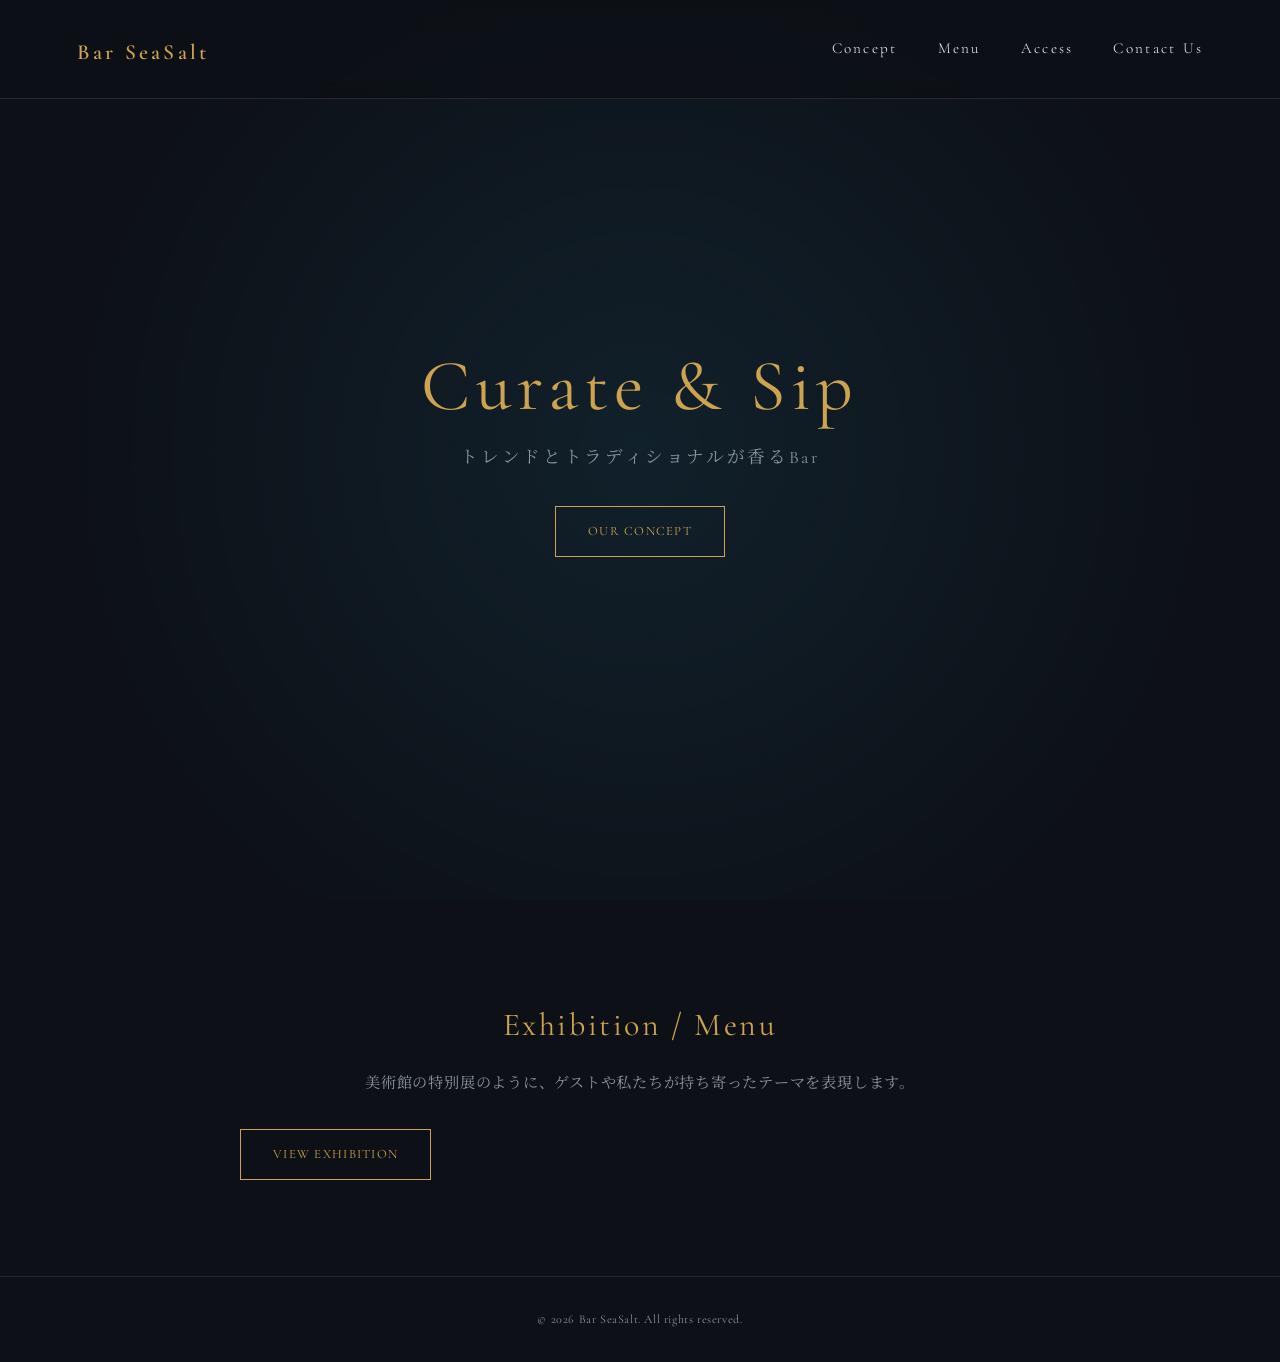
==== index.html @ b97a8bf1 "Initial commit for Bar SeaSalt website" ====
<!DOCTYPE html>
<html lang="ja">
<head>
    <meta charset="UTF-8">
    <meta name="viewport" content="width=device-width, initial-scale=1.0">
    <title>Bar SeaSalt | Curate & Sip</title>
    <meta name="description" content="トレンドとトラディショナルが香るBar「Bar SeaSalt」。美術館のような非日常の空間で、芸術作品のような一杯を。">
    <!-- Google Fonts -->
    <link rel="preconnect" href="https://fonts.googleapis.com">
    <link rel="preconnect" href="https://fonts.gstatic.com" crossorigin>
    <link href="https://fonts.googleapis.com/css2?family=Cormorant+Garamond:wght@400;600&family=Noto+Serif+JP:wght@300;400;700&display=swap" rel="stylesheet">
    <link rel="stylesheet" href="./css/style.css">
    <link rel="stylesheet" href="./css/animations.css">
</head>
<body class="fade-in">
    <header class="global-header">
        <h1 class="logo"><a href="index.html">Bar SeaSalt</a></h1>
        <!-- ハンバーガーメニュー (モバイル用) -->
        <button class="hamburger-menu" aria-label="メニューを開く" id="menu-toggle">
            <span class="hamburger-line"></span>
            <span class="hamburger-line"></span>
        </button>
        <nav class="global-nav" id="global-nav">
            <ul>
                <li><a href="concept.html">Concept</a></li>
                <li><a href="menu.html" class="dynamic-menu-link">Menu</a></li>
                <li><a href="access.html">Access</a></li>
                <li><a href="contact.html">Contact Us</a></li>
            </ul>
        </nav>
    </header>

    <main class="home-main">
        <section class="hero">
            <div class="hero-content fade-in-up delay-1">
                <h2 class="hero-title">Curate & Sip</h2>
                <p class="hero-subtitle">トレンドとトラディショナルが香るBar</p>
                <a href="concept.html" class="btn-primary">Our Concept</a>
            </div>
        </section>

        <section class="home-menu-link fade-in-up delay-2">
            <div class="container section-inner">
                <h3 class="section-title">Exhibition / Menu</h3>
                <p class="section-desc">美術館の特別展のように、ゲストや私たちが持ち寄ったテーマを表現します。</p>
                <a href="menu.html" class="btn-secondary dynamic-menu-link">View Exhibition</a>
            </div>
        </section>
    </main>

    <footer class="global-footer">
        <p>&copy; <span id="current-year"></span> Bar SeaSalt. All rights reserved.</p>
    </footer>

    <!-- 設定情報をJSONデータブロックとして読み込み -->
    <!-- 代替案として外部のdata/config.jsonをJS側でfetchします -->
    <script src="./js/main.js"></script>
</body>
</html>
---- css/style.css ----
/* =========================================================
   Variables & Reset
========================================================= */
:root {
    --bg-color: #0d1117; /* より深いダークトーン */
    --text-main: #f0f6fc; /* 柔らかく上質な白 */
    --text-muted: #8b949e;
    --accent-color: #cda34f; /* 落ち着いたゴールド */
    --accent-hover: #e5b352;
    --accent-blue: #2b7a9e; /* SeaSaltの海を表現するサファイアブルー */
    --border-color: rgba(255, 255, 255, 0.1);
    
    /* Fonts: 英語部分はCormorant Garamond、日本語はNoto Serif JP */
    --font-serif: 'Cormorant Garamond', 'Noto Serif JP', serif;
    
    /* Spacing */
    --spacing-xs: 0.5rem;
    --spacing-sm: 1rem;
    --spacing-md: 2rem;
    --spacing-lg: 4rem;
    --spacing-xl: 6rem;
}

* {
    margin: 0;
    padding: 0;
    box-sizing: border-box;
}

body {
    background-color: var(--bg-color);
    color: var(--text-main);
    font-family: var(--font-serif);
    line-height: 1.8;
    font-size: 15px; /* モバイルファーストでやや小さめに設定 */
    -webkit-font-smoothing: antialiased;
    -moz-osx-font-smoothing: grayscale;
    overflow-x: hidden;
}

a {
    color: inherit;
    text-decoration: none;
    transition: color 0.3s ease;
}

ul {
    list-style: none;
}

img {
    max-width: 100%;
    height: auto;
    display: block;
}

/* =========================================================
   Typography & Shared Utils
========================================================= */
h1, h2, h3, h4, h5, h6 {
    font-weight: 400;
    letter-spacing: 0.08em;
}

.section-title {
    font-size: 2rem;
    margin-bottom: var(--spacing-sm);
    text-align: center;
    color: var(--accent-color);
}

.section-desc {
    text-align: center;
    color: var(--text-muted);
    margin-bottom: var(--spacing-md);
    font-size: 0.95rem;
    letter-spacing: 0.05em;
}

/* モバイルを基本としたレイアウト（Mobile First） */
.container {
    width: 100%;
    padding: 0 6%; /* スマホでの両端余白 */
    max-width: 800px;
    margin: 0 auto;
}

.section-inner {
    padding: var(--spacing-xl) 0;
}

/* =========================================================
   Header & Navigation
========================================================= */
.global-header {
    display: flex;
    justify-content: space-between;
    align-items: center;
    padding: 1.25rem 6%;
    position: fixed;
    top: 0; left: 0; right: 0;
    width: 100%;
    z-index: 1000;
    background: rgba(13, 17, 23, 0.85); /* ダーク背景のすりガラス */
    backdrop-filter: blur(10px);
    -webkit-backdrop-filter: blur(10px);
    border-bottom: 1px solid var(--border-color);
}

.logo a {
    font-size: 1.35rem;
    font-weight: 600;
    letter-spacing: 0.15em;
    color: var(--accent-color);
}

/* ハンバーガーメニュー (Mobile) */
.hamburger-menu {
    display: flex;
    flex-direction: column;
    justify-content: space-between;
    width: 28px;
    height: 18px;
    background: transparent;
    border: none;
    cursor: pointer;
    z-index: 1001; /* メニューが開いても最前面に */
}

.hamburger-line {
    width: 100%;
    height: 1px;
    background-color: var(--text-main);
    transition: all 0.3s ease;
}

/* ハンバーガー開閉アニメーション */
.hamburger-menu.is-active .hamburger-line:nth-child(1) {
    transform: translateY(8.5px) rotate(45deg);
}
.hamburger-menu.is-active .hamburger-line:nth-child(2) {
    transform: translateY(-8.5px) rotate(-45deg);
}

/* ドロワーメニュー (Mobile First) */
.global-nav {
    position: fixed;
    top: 0;
    right: -100%;
    width: 100%;
    height: 100vh;
    height: 100dvh; /* iOS対応 */
    background-color: var(--bg-color);
    display: flex;
    justify-content: center;
    align-items: center;
    transition: right 0.4s cubic-bezier(0.77, 0, 0.175, 1);
    z-index: 1000;
}

.global-nav.is-active {
    right: 0;
}

.global-nav ul {
    text-align: center;
}

.global-nav li {
    margin: var(--spacing-md) 0;
    opacity: 0;
    transform: translateY(15px);
    transition: all 0.4s ease;
}

.global-nav.is-active li {
    opacity: 1;
    transform: translateY(0);
}
/* ナビの各項目にディレイをかける */
.global-nav.is-active li:nth-child(1) { transition-delay: 0.1s; }
.global-nav.is-active li:nth-child(2) { transition-delay: 0.2s; }
.global-nav.is-active li:nth-child(3) { transition-delay: 0.3s; }
.global-nav.is-active li:nth-child(4) { transition-delay: 0.4s; }

.global-nav a {
    font-size: 1.5rem;
    letter-spacing: 0.15em;
    font-weight: 300;
}

.global-nav a:hover,
.global-nav a.active {
    color: var(--accent-blue);
}

/* =========================================================
   Hero Section
========================================================= */
.hero {
    height: 100vh;
    height: 100dvh;
    display: flex;
    align-items: center;
    justify-content: center;
    text-align: center;
    padding: 0 6%;
    /* 海の深みを強調し、わずかに青みを差したグラデーション */
    background: radial-gradient(circle at center, rgba(43, 122, 158, 0.15) 0%, rgba(13, 17, 23, 1) 75%);
}

.hero-title {
    font-size: 2.5rem;
    color: var(--accent-color);
    margin-bottom: 0.8rem;
    line-height: 1.2;
}

.hero-subtitle {
    font-size: 0.9rem;
    color: var(--text-muted);
    margin-bottom: var(--spacing-md);
    letter-spacing: 0.15em;
}

/* =========================================================
   Buttons
========================================================= */
.btn-primary, .btn-secondary {
    display: inline-block;
    padding: 0.8rem 2rem;
    border: 1px solid var(--accent-color);
    color: var(--accent-color);
    letter-spacing: 0.1em;
    text-transform: uppercase;
    font-size: 0.8rem;
    transition: all 0.3s ease;
    cursor: pointer;
    background: transparent;
}

.btn-primary:hover, .btn-secondary:hover {
    background-color: var(--accent-color);
    color: var(--bg-color);
}

/* =========================================================
   Footer
========================================================= */
.global-footer {
    text-align: center;
    padding: var(--spacing-md) 0;
    border-top: 1px solid var(--border-color);
    font-size: 0.75rem;
    color: var(--text-muted);
    letter-spacing: 0.05em;
}

/* =========================================================
   Media Queries (PC)
========================================================= */
@media (min-width: 768px) {
    body {
        font-size: 16px;
    }
    
    .hamburger-menu {
        display: none;
    }
    
    .global-nav {
        position: static;
        width: auto;
        height: auto;
        background: transparent;
        display: block;
        opacity: 1; /* PC時は常時表示するため */
    }
    
    .global-nav ul {
        display: flex;
        gap: 2.5rem;
    }
    
    .global-nav li {
        margin: 0;
        opacity: 1; /* ディレイなどを無効化 */
        transform: none;
    }
    
    .global-nav a {
        font-size: 0.95rem;
    }
    
    .hero-title {
        font-size: 4.5rem;
    }
    
    .hero-subtitle {
        font-size: 1.1rem;
    }
}
---- css/animations.css ----
/* =========================================================
   Micro Animations & Transitions
========================================================= */

/* フェードイン（ページロード時全体） */
.fade-in {
    animation: fadeIn 1.2s cubic-bezier(0.39, 0.575, 0.565, 1) forwards;
}

@keyframes fadeIn {
    0% { opacity: 0; }
    100% { opacity: 1; }
}

/* 下からフェードインしてアップ（要素ごと） */
.fade-in-up {
    opacity: 0;
    transform: translateY(20px);
    animation: fadeInUp 1s cubic-bezier(0.25, 0.46, 0.45, 0.94) forwards;
}

@keyframes fadeInUp {
    0% {
        opacity: 0;
        transform: translateY(20px);
    }
    100% {
        opacity: 1;
        transform: translateY(0);
    }
}

/* アニメーションの遅延ユーティリティ */
.delay-1 { animation-delay: 0.3s; }
.delay-2 { animation-delay: 0.6s; }
.delay-3 { animation-delay: 0.9s; }

/* リンクホバー時の下線アニメーション */
.hover-underline {
    position: relative;
    display: inline-block;
}

.hover-underline::after {
    content: '';
    position: absolute;
    width: 100%;
    transform: scaleX(0);
    height: 1px;
    bottom: -4px;
    left: 0;
    background-color: var(--accent-color);
    transform-origin: bottom right;
    transition: transform 0.4s cubic-bezier(0.86, 0, 0.07, 1);
}

.hover-underline:hover::after {
    transform: scaleX(1);
    transform-origin: bottom left;
}

/* ページ固有のレイアウト・余白調整（Concept等） */
.page-main {
    padding-top: 5rem; /* ヘッダー分の余白 */
    min-height: calc(100vh - 80px); /* フッターなどを除いた高さ */
}

.concept-text {
    line-height: 2.2;
    text-align: center;
    letter-spacing: 0.08em;
    font-weight: 300;
}

.concept-text p {
    margin-bottom: 2rem;
}
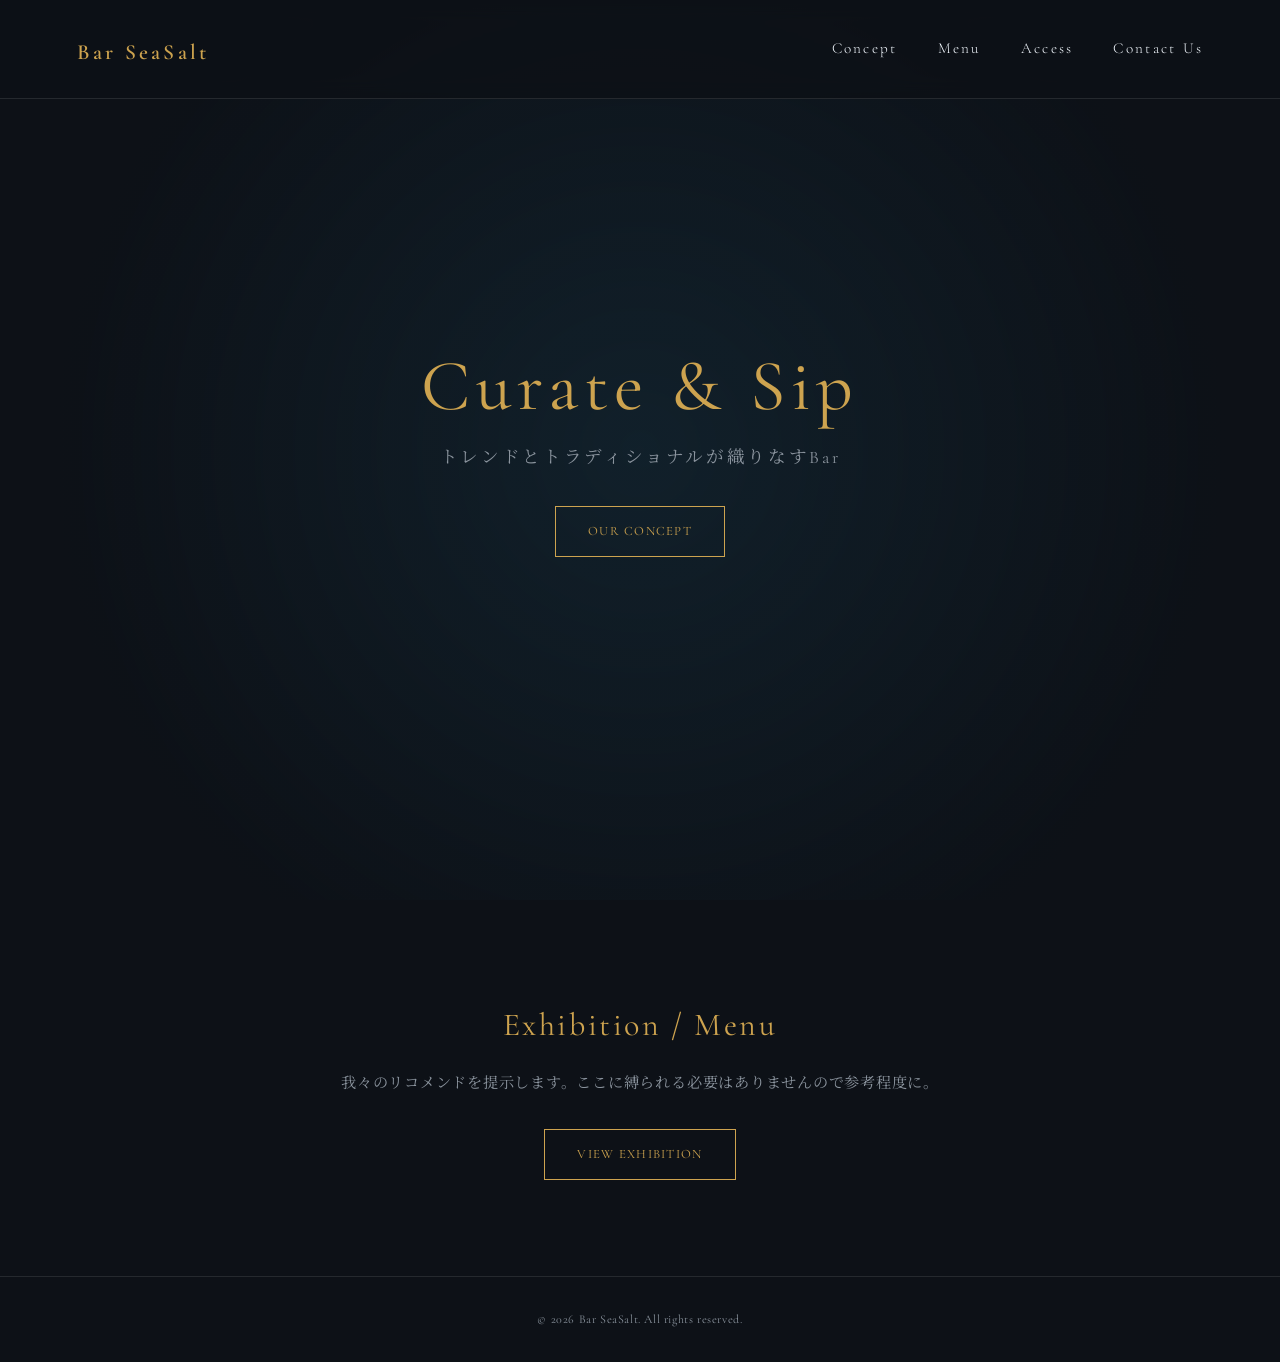
==== commit 006d9caf: "Update wording and add menu categories" ====
--- a/index.html
+++ b/index.html
@@ -1,17 +1,21 @@
 <!DOCTYPE html>
 <html lang="ja">
+
 <head>
     <meta charset="UTF-8">
     <meta name="viewport" content="width=device-width, initial-scale=1.0">
     <title>Bar SeaSalt | Curate & Sip</title>
-    <meta name="description" content="トレンドとトラディショナルが香るBar「Bar SeaSalt」。美術館のような非日常の空間で、芸術作品のような一杯を。">
+    <meta name="description" content="トレンドとトラディショナルが織りなすBar「Bar SeaSalt」。美術館のような非日常の空間で、芸術作品のような一杯を。">
     <!-- Google Fonts -->
     <link rel="preconnect" href="https://fonts.googleapis.com">
     <link rel="preconnect" href="https://fonts.gstatic.com" crossorigin>
-    <link href="https://fonts.googleapis.com/css2?family=Cormorant+Garamond:wght@400;600&family=Noto+Serif+JP:wght@300;400;700&display=swap" rel="stylesheet">
+    <link
+        href="https://fonts.googleapis.com/css2?family=Cormorant+Garamond:wght@400;600&family=Noto+Serif+JP:wght@300;400;700&display=swap"
+        rel="stylesheet">
     <link rel="stylesheet" href="./css/style.css">
     <link rel="stylesheet" href="./css/animations.css">
 </head>
+
 <body class="fade-in">
     <header class="global-header">
         <h1 class="logo"><a href="index.html">Bar SeaSalt</a></h1>
@@ -34,7 +38,7 @@
         <section class="hero">
             <div class="hero-content fade-in-up delay-1">
                 <h2 class="hero-title">Curate & Sip</h2>
-                <p class="hero-subtitle">トレンドとトラディショナルが香るBar</p>
+                <p class="hero-subtitle">トレンドとトラディショナルが織りなすBar</p>
                 <a href="concept.html" class="btn-primary">Our Concept</a>
             </div>
         </section>
@@ -42,8 +46,10 @@
         <section class="home-menu-link fade-in-up delay-2">
             <div class="container section-inner">
                 <h3 class="section-title">Exhibition / Menu</h3>
-                <p class="section-desc">美術館の特別展のように、ゲストや私たちが持ち寄ったテーマを表現します。</p>
-                <a href="menu.html" class="btn-secondary dynamic-menu-link">View Exhibition</a>
+                <p class="section-desc">我々のリコメンドを提示します。ここに縛られる必要はありませんので参考程度に。</p>
+                <div style="text-align: center;">
+                    <a href="menu.html" class="btn-secondary dynamic-menu-link">View Exhibition</a>
+                </div>
             </div>
         </section>
     </main>
@@ -56,4 +62,5 @@
     <!-- 代替案として外部のdata/config.jsonをJS側でfetchします -->
     <script src="./js/main.js"></script>
 </body>
-</html>
+
+</html>
